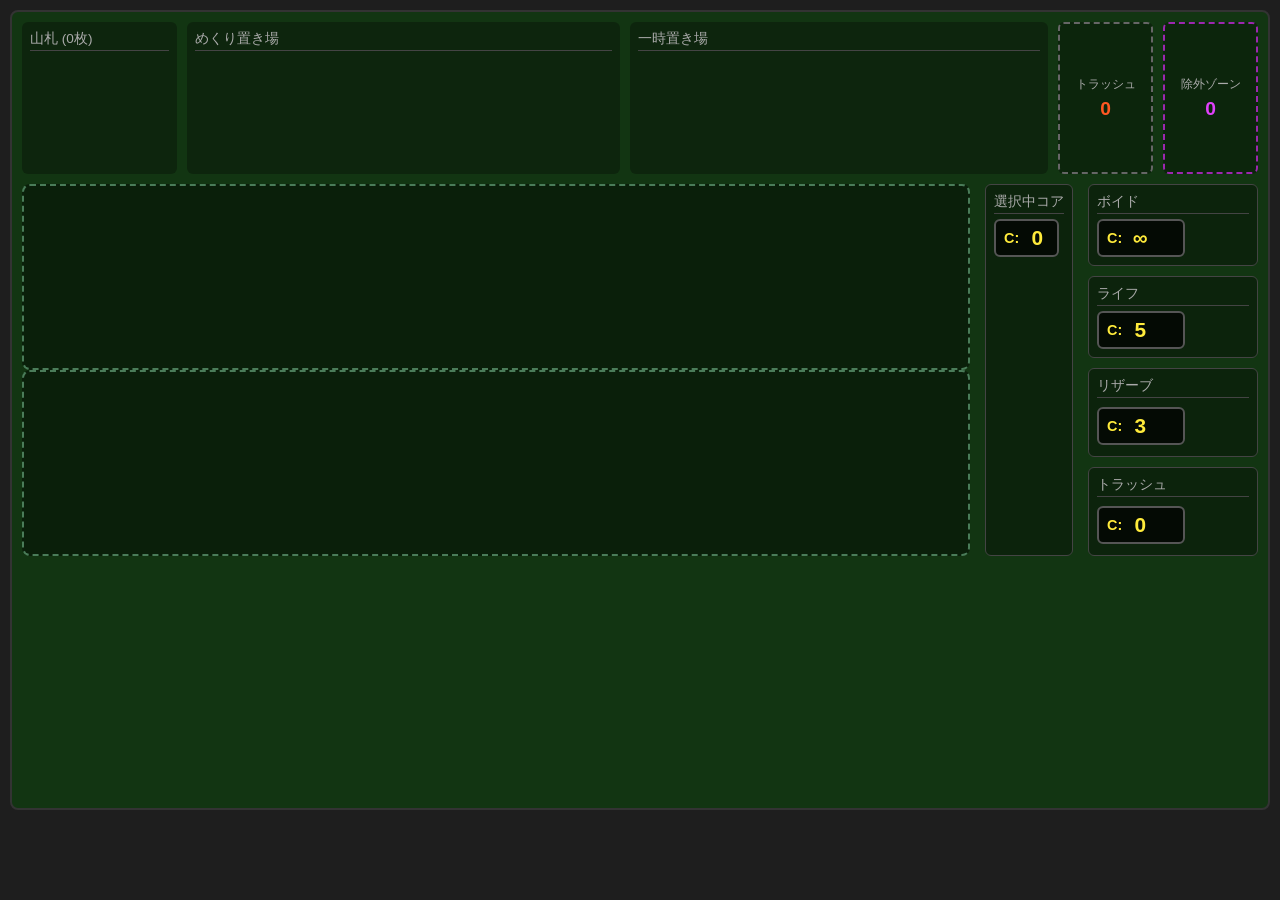
==== shared.html @ 0eee8c38 "ドラック処理追加+画面共有進捗追加" ====
<!DOCTYPE html>
<html lang="ja">

<head>
    <meta charset="UTF-8">
    <meta name="viewport" content="width=device-width, initial-scale=1.0, maximum-scale=1.0, user-scalable=no">
    <title>バトスピ共有用画面</title>
    <link rel="stylesheet" href="style.css">
</head>

<body>
    <!-- プレイマット画面 -->
    <div id="playmat-shared">
        <div class="top-row">
            <!-- 山札ゾーン -->
            <div class="deck-area pc-only-contents">
                <div class="zone-title">山札 (<span data-num="deck-count">0</span>枚)</div>
                <div class="floating-deck">
                </div>
            </div>

            <!-- めくり置き場 -->
            <div class="temp-area" id="zone-temp">
                <div class="zone-title pc-only-contents">めくり置き場</div>
                <div class="temp-cards-container" id="temp-cards-container"></div>
            </div>

            <!-- 一時置き場 -->
            <div class="free-area" id="zone-free">
                <div class="zone-title pc-only-contents">一時置き場</div>
                <div class="free-area-cards" id="free-cards-container"></div>
            </div>

            <div class="top-row-rows-rapper"><!-- スマホ用ラッパー-->
                <!-- カードトラッシュ -->
                <div class="card-trash-area" id="zone-card-trash">
                    <div class="zone-title" style="border:none; margin:0; font-size:0.75rem;">トラッシュ</div>
                    <div class="card-trash-count" id="card-trash-count">0</div>
                </div>

                <!-- 除外ゾーン -->
                <div class="remove-area" id="zone-remove">
                    <div class="zone-title" style="border:none; margin:0; font-size:0.75rem;">除外ゾーン</div>
                    <div class="remove-count" id="remove-count">0</div>
                </div>
            </div>
        </div>

        <!-- メインプレイエリア（フィールド ＋ 右側の縦並びコアゾーン） -->
        <!-- <div class="zone-title pc-only-contents">フィールド</div> -->
        <div class="main-play-row">
            <!-- フィールドエリア -->
            <!-- 左側：上下に並べるフィールド群のラッパー -->
            <div class="fields-column">
                <!-- 上段フィールド -->
                <div class="field-area" id="zone-field1">
                    <div id="field1-cards-container" class="field-area-container"></div>
                </div>
                <!-- 下段フィールド -->
                <div class="field-area pc-only-contents" id="zone-field2">
                    <div id="field2-cards-container" class="field-area-container"></div>
                </div>
            </div>

            <div class="core-zone pc-only-contents" id="zone-choice">
                <div class="zone-title">選択中コア</div>
                <div class="core-zone-content" id="choice-content">
                    <div class="zone-core-counter" id="choice-counter">
                        <span class="core-label">C:</span>
                        <span class="core-num" data-num="choice-count">0</span>
                    </div>
                </div>
            </div>
            <!-- コア管理ゾーン（ライフ・リザーブ・トラッシュを縦に積み上げ） -->
            <div class="core-zones-column">
                <div class="core-zones-column-rapper">
                    <!-- ボイド -->
                    <div class="core-zone" id="zone-void">
                        <div class="zone-title">ボイド
                            <span class="core-zone-title-minus">から取る</span>
                            <span class="core-zone-title-puls">へ置く</span>
                        </div>
                        <div class="core-zone-content" id="void-content">
                            <div class="zone-core-counter" id="void-counter">
                                <span class="core-label">C:</span>
                                <span class="core-num" id="void-count">∞</span>
                            </div>
                        </div>
                    </div>
                    <!-- ライフ -->
                    <div class="core-zone" id="zone-life">
                        <div class="zone-title">ライフ
                            <span class="core-zone-title-minus">から取る</span>
                            <span class="core-zone-title-puls">へ置く</span>
                        </div>
                        <div class="core-zone-content" id="life-content">
                            <div class="zone-core-counter" id="life-counter">
                                <span class="core-label">C:</span>
                                <span class="core-num" id="life-count">5</span>
                            </div>
                        </div>
                    </div>
                </div>
                <!-- リザーブ -->
                <div class="core-zone" id="zone-reserve">
                    <div class="zone-title">リザーブ
                        <span class="core-zone-title-minus">から取る</span>
                        <span class="core-zone-title-puls">へ置く</span>
                    </div>
                    <div class="core-zone-content" id="reserve-content">
                        <div class="core-zones-column-rapper">
                            <div class="zone-core-counter" id="reserve-counter">
                                <span class="core-label">C:</span>
                                <span class="core-num" id="reserve-count">3</span>
                            </div>
                            <div class="soul-holder" id="reserve-soul-holder"></div>
                        </div> 
                    </div>
                </div>

                <!-- トラッシュ（コア用） -->
                <div class="core-zone" id="zone-trash">
                    <div class="zone-title">トラッシュ
                        <span class="core-zone-title-minus">から取る</span>
                        <span class="core-zone-title-puls">へ置く</span>
                    </div>
                    <div class="core-zone-content" id="trash-content">
                        <div class="core-zones-column-rapper">
                            <div class="zone-core-counter" id="trash-counter">
                                <span class="core-label">C:</span>
                                <span class="core-num" id="trash-count">0</span>
                            </div>
                            <div class="soul-holder" id="trash-soul-holder"></div>
                        </div>
                    </div>
                </div>
                <div class="notpc-only-contents">
                <div style="display: block;">
                    <span>選択中コア</span><br>
                    <div class="core-num" data-num="choice-count">1</div>
                </div>  
                </div>
            </div>
        </div>

    </div>

    <!-- カード拡大プレビュー用モーダル -->
    <div id="card-preview-modal" style="display: none; position: fixed; top: 0; left: 0; width: 100%; height: 100%; background: rgba(0, 0, 0, 0.7); justify-content: center; align-items: center; z-index: 9999; cursor: pointer;">
        <img id="card-preview-img" src="" alt="Card Preview" style="max-height: 80vh; border-radius: 8px; box-shadow: 0 4px 20px rgba(0,0,0,0.5);">
    </div>

    <!-- 共通カード一覧モーダル（トラッシュ・除外用） -->
    <div id="list-modal">
        <div class="modal-content">
            <div class="modal-header">
                <h3 id="modal-title">カード一覧 (<span id="modal-count">0</span>枚)</h3>
            </div>

            <div class="modal-cards-grid" id="modal-cards-container"></div>
        </div>
    </div>

    <script src="shared.js"></script>
</body>

</html>
---- style.css ----
body {
    font-family: sans-serif;
    background-color: #1e1e1e;
    color: #fff;
    margin: 0;
    padding: 10px;
    user-select: none;
}

/* ダブルタップ拡大、ピンチズーム、デフォルトのスクロールなどを無効化する */
body {
    -webkit-user-select: none; /* Safari用 */
    user-select: none;         /* 標準 */
    touch-action: manipulation;
}

h1 {
    font-size: 1.2rem;
    margin: 0 0 10px 0;
}


/* セットアップ・プレビュー画面 */
#setup-container {
    background: #2d2d2d;
    padding: 15px;
    border-radius: 8px;
    margin-bottom: 10px;
}

#preview-section {
    display: none;
    margin-top: 15px;
    background: #252525;
    padding: 15px;
    border-radius: 8px;
}

/* グリッドプレビューを描画するコンテナ */
#grid-preview-container {
    position: relative;
    display: inline-block;
    max-width: 100%;
    border: 2px solid #555;
    margin-bottom: 15px;
    line-height: 0;
}

#canvas-preview {
    display: block;
    max-width: 100%;
    height: auto;
}

/* グリッドの上に重ねるカードごとのオーバーレイ（中央配置） */
.grid-overlay-cell {
    position: absolute;
    box-sizing: border-box;
    border: 2px dashed rgba(255, 0, 0, 0.8);
    display: flex;
    justify-content: center;
    align-items: center;
    pointer-events: none;
}

/* マス中央の大きめな枚数調整バッジ */
.grid-counter-badge {
    background: rgba(0, 0, 0, 0.85);
    border: 3px solid #ffeb3b;
    border-radius: 8px;
    /*padding: 8px 12px;*/
    display: flex;
    align-items: center;
    pointer-events: auto;
    box-shadow: 0 4px 10px rgba(0, 0, 0, 0.7);
    width: 100%;
    max-width: 120px;
    display: grid;
    /* 3つの要素を「1:1:1」の割合で等分に並べる */
    grid-template-columns: repeat(3, 1fr); 
}

.grid-counter-badge button {
    height: 36px;
    background: #444;
    color: #fff;
    border: none;
    border-radius: 6px;
    cursor: pointer;
    font-weight: bold;
    font-size: 20px;
    display: flex;
    justify-content: center;
    align-items: center;
}

.grid-counter-badge button:hover {
    background: #666;
}

.grid-counter-badge span {
    font-weight: bold;
    color: #ffeb3b;
    text-align: center;
}

/* 合計枚数表示エリア */
#deck-total-info {
    font-size: 1.1rem;
    margin-bottom: 10px;
    font-weight: bold;
}

#deck-total-info.invalid {
    color: #ff5252;
}

#deck-total-info.valid {
    color: #4CAF50;
}

/* プレイマット画面（横幅を揃えるための基準幅） */
#playmat {
    display: none;
    position: relative;
    width: 100%;
    min-height: 800px;
    background: #123512;
    border: 2px solid #333;
    border-radius: 8px;
    padding: 10px;
    box-sizing: border-box;
}

#playmat-shared {
    display: block;
    position: relative;
    width: 100%;
    min-height: 800px;
    background: #123512;
    border: 2px solid #333;
    border-radius: 8px;
    padding: 10px;
    box-sizing: border-box;
}

.zone-title {
    font-size: 0.85rem;
    color: #aaa;
    margin-bottom: 5px;
    border-bottom: 1px solid #444;
    padding-bottom: 2px;
}
@media (max-width: 768px) {
    .zone-title {
        font-size: 0.65rem;
    }
  }

/* 最上段レイアウト：flexで幅を割り振り、中段と完全に横幅を一致させる */
.most-top-row {
    display: flex;
    gap: 10px;
    margin-bottom: 10px;
    width: 100%;
    box-sizing: border-box;
}

/* 上段レイアウト：flexで幅を割り振り、中段と完全に横幅を一致させる */
.top-row {
    display: flex;
    gap: 10px;
    margin-bottom: 10px;
    width: 100%;
    box-sizing: border-box;
}

.deck-area,
.temp-area,
.free-area,
.card-trash-area,
.remove-area {
    background: rgba(0, 0, 0, 0.3);
    padding: 8px;
    border-radius: 6px;
    box-sizing: border-box;
}

.deck-area:hover,
.temp-area:hover,
.free-area:hover,
.card-trash-area:hover,
.remove-area:hover,
.field-area:hover,
.hand-area:hover{
    background: rgba(82, 66, 66, 0.5);
}
.core-zone:hover {
    background: rgba(226, 113, 113, 0.5);
}

/* 各ゾーンの幅配分 */
.deck-area {
    width: 155px;
    min-height: 120px;
    cursor: pointer;
    flex-shrink: 0;
}

.temp-area {
    flex-grow: 1;
    min-width: 250px;
    min-height: 120px;
    cursor: pointer;
}


.temp-cards-container {
    display: flex;
    gap: 8px;
    overflow-x: auto;
    min-height: 110px;
    height: 65%;
    align-items: center;
}
@media (max-width: 768px) {
    .temp-area  {
        min-width: 30px;
        min-height: 45px;
    }
    .temp-cards-container{
        min-height: 30px;
        height: 50%;
    }
  }

.free-area {
    flex-grow: 1;
    min-width: 250px;
    min-height: 120px;
    cursor: pointer;
}


.free-area-cards {
    display: flex;
    gap: 8px;
    overflow-x: auto;
    min-height: 110px;
    height: 65%;
    align-items: center;
}
@media (max-width: 768px) {
    .free-area  {
        min-width: 30px;
        min-height: 45px;
    }
    .free-area-cards{
        min-height: 30px;
        height: 50%;
    }
  }

.card-trash-area {
    width: 95px;
    min-height: 90px;
    border: 2px dashed #666;
    display: flex;
    flex-direction: column;
    justify-content: center;
    align-items: center;
    text-align: center;
    cursor: pointer;
    flex-shrink: 0;
}

.card-trash-count {
    font-size: 1.2rem;
    color: #ff5722;
    font-weight: bold;
    margin-top: 3px;
}

.remove-area {
    width: 95px;
    min-height: 90px;
    border: 2px dashed #9c27b0;
    display: flex;
    flex-direction: column;
    justify-content: center;
    align-items: center;
    text-align: center;
    cursor: pointer;
    flex-shrink: 0;
}

.remove-count {
    font-size: 1.2rem;
    color: #e040fb;
    font-weight: bold;
    margin-top: 3px;
}

/* メインプレイエリア（フィールド ＋ 右側の縦並びコアゾーン） */
.main-play-row {
    display: flex;
    gap: 15px;
    margin-bottom: 15px;
    width: 100%;
    box-sizing: border-box;
}
@media (max-width: 768px) {
    .main-play-row  {
      flex-direction: column; /* 縦並びに変えるなど */
    }
  }

/* 左側のフィールド群を縦に並べるコンテナ */
.fields-column {
    display: flex;
    flex-direction: column;
    gap: 0px;
    flex-grow: 1;      /* 右側のコアゾーンの横を除いた残りの幅をすべて埋める */
    min-width: 0;      /* flexアイテムが縮みすぎたりバグるのを防ぐ */
    box-sizing: border-box;
}

/* 個別のフィールドエリア（上下それぞれ） */
.field-area {
    width: 100%;
    background: rgba(0, 0, 0, 0.4);
    border: 2px dashed #4a7c59;
    border-radius: 8px;
    padding: 10px;
    min-height: 50%; /* 上下に分けるため少しコンパクトに */
    position: relative;
    cursor: pointer;
    box-sizing: border-box;
}


.field-area-container{
    display: flex;
    gap: 58px;
    height: 100%;
    margin-left: 30px;
    overflow-x: auto;
}
@media (max-width: 768px) {
    .field-area {
        height: 20vh;
    }
    .field-area-container{
        gap:35px;
        margin-left: 8px;
    }
  }

/* コア管理ゾーン群（縦並び） */
.core-zones-column {
    display: flex;
    flex-direction: column;
    gap: 10px;
    width: 170px;
    flex-shrink: 0;
}
@media (max-width: 768px) {
    .core-zones-column  {
      flex-direction:row; /* 縦並びに変えるなど */
      width:auto;
    }
  }


.core-zone {
    position: relative;
    background: rgba(0, 0, 0, 0.35);
    border: 1px solid #444;
    border-radius: 6px;
    padding: 8px;
    cursor: pointer;
}


.core-zone-badge{
    position: absolute;
    top: -10px;   /* 上に少しはみ出させる */
    right: -10px;  /* 右に少しはみ出させる */
    
    background-color: #ff4757; /* 目立つ色（追加なら赤や青など） */
    color: white;
    padding: 4px 8px;
    border-radius: 12px;
    font-size: 12px;
    font-weight: bold;
    box-shadow: 0 2px 4px rgba(0,0,0,0.2); /* 浮き出た感じを出すと綺麗 */
    
    /* 初期状態は非表示（ホバー中だけ出す） */
    display: none;
}

.core-zone-title-puls{display: none;}
@media (min-width: 769px) {
    .core-zone:hover .core-zone-title-puls{
        color: rgb(61, 255, 36);
        display:contents;
    }
}
.core-zone:has(.zone-core-counter:hover) .core-zone-title-puls{
    display: none;
}
.core-zone:has(.soul-core-elem:hover) .core-zone-title-puls{
    display: none;
}

.core-zone-title-minus{display: none;}
@media (min-width: 769px) {
    .core-zone:has(.zone-core-counter:hover) .core-zone-title-minus{
        color: rgb(255, 134, 134);
        display: contents;
    }
}


.core-zone-content {
    display: flex;
    align-items: center;
    justify-content: space-between;
    margin-top: 5px;
}

.zone-core-counter {
    background: rgba(0, 0, 0, 0.7);
    border: 2px solid #555;
    border-radius: 6px;
    padding: 5px 8px;
    display: flex;
    align-items: center;
    gap: 6px;
    min-width: 45%;
}

.zone-core-counter:hover{
    background: rgba(218, 40, 40, 0.7);
}

.core-zone:has(.zone-core-counter:hover){
    background: rgba(0, 0, 0, 0.35);
}
.core-zone:has(.soul-core-elem:hover){
    background: rgba(0, 0, 0, 0.35);
}
.core-label {
    font-size: 0.9rem;
    color: #ffeb3b;
    font-weight: bold;
}

.core-num {
    font-size: 1.3rem;
    color: #ffeb3b;
    font-weight: bold;
    min-width: 24px;
    text-align: center;
}

@media (max-width: 768px) {
    .core-label{
        font-size: 0.6rem;
    }
    .core-num  {
        font-size: 0.7rem;
    }
  }

.core-btn-col {
    display: flex;
    flex-direction: column;
    gap: 2px;
}

.core-ctrl-btn {
    background: #444;
    color: #fff;
    border: none;
    width: 20px;
    height: 20px;
    border-radius: 3px;
    cursor: pointer;
    font-size: 12px;
    font-weight: bold;
    display: flex;
    justify-content: center;
    align-items: center;
}

.core-ctrl-btn:hover {
    background: #666;
}

.soul-holder {
    min-width: 45px;
    min-height: 45px;
    display: flex;
    align-items: center;
    justify-content: center;
}

.hand-area {
    background: rgba(0, 0, 0, 0.5);
    border: 2px solid #555;
    border-radius: 8px;
    padding: 10px;
    min-height: 30vh;
    height:30vh;
    display: flex;
    gap: 10px;
    overflow-x: auto;
    cursor: pointer;
    width: 100%;
    box-sizing: border-box;
}
@media (max-width: 768px) {
    .hand-area {
        min-height: 20vh;
        height:20vh;
    }
}

/* カードスタイル（サイズ：80px × 112px） */
.card {
    height: 100%;
    aspect-ratio: 59 / 86;
    background: #fff;
    color: #000;
    border-radius: 4px;
    box-shadow: 0 2px 5px rgba(0, 0, 0, 0.5);
    position: relative;
    cursor: pointer;
    box-sizing: border-box;
    font-size: 10px;
    flex-shrink: 0;
    transition: box-shadow 0.1s;
}

.card.selected {
    box-shadow: 0 0 10px 3px #ffeb3b;
    border: 2px solid #ffeb3b;
}

.card-img-wrapper {
    width: 100%;
    height: 100%;
    position: absolute;
    top: 0;
    left: 0;
    z-index: 1;
    border-radius: 4px;
    overflow: hidden;
    transition: transform 0.1s;
    transform-origin: center center;
}

/* 通常の疲労（90度回転） */
.card.tapped .card-img-wrapper {
    transform: rotate(90deg);
}

/* 重疲労（180度回転・逆向き） */
.card.heavy-tapped .card-img-wrapper {
    transform: rotate(180deg);
}

.card-img-wrapper img {
    width: 100%;
    height: 100%;
    object-fit: cover;
    pointer-events: none;
}

.card-ui {
    position: absolute;
    top: 0;
    left: 0;
    z-index: 2;
    width: 100%;
    height: 100%;
    display: flex;
    flex-direction: column;
    justify-content: space-between;
    pointer-events: none;
}

/* カード上のコアカウンター（フィールドでのみ表示される） */
.card:not(.in-field) .card-ui {
    display: none !important;
}

.core-badge {
    background: rgba(0, 0, 0, 0.8);
    border: 2px solid #ffeb3b;
    color: #ffeb3b;
    padding: 3px 6px;
    border-radius: 4px;
    font-weight: bold;
    font-size: 0.95rem;
    display: flex;
    align-items: center;
    gap: 5px;
    margin: 3px;
    align-self: flex-start;
    pointer-events: auto;
    box-shadow: 0 2px 5px rgba(0, 0, 0, 0.6);
    min-width: 75%;
}

.core-badge:hover{
    background: rgba(218, 40, 40, 0.7);
}


.card-soul-indicator {
    width: 32px;
    height: 32px;
    background: radial-gradient(circle, #ff9800, #e65100);
    border: 2px solid #fff;
    border-radius: 50%;
    box-shadow: 0 0 8px rgba(255, 152, 0, 0.9);
    color: #fff;
    font-weight: bold;
    font-size: 7px;
    display: flex;
    justify-content: center;
    align-items: center;
    text-align: center;
    line-height: 1.0;
    margin: 3px;
    align-self: flex-start;
    pointer-events: auto;
    cursor: pointer;
}

.card-soul-indicator:hover {
    box-shadow: 0 0 12px 4px #57f128;
    border: 2px solid #57f128;
}

.card-soul-indicator.selected {
    box-shadow: 0 0 12px 4px #ffeb3b;
    border: 2px solid #ffeb3b;
}

#soul-core {
    width: 42px;
    height: 42px;
    background: radial-gradient(circle, #ff9800, #e65100);
    border: 2px solid #fff;
    border-radius: 50%;
    box-shadow: 0 0 10px rgba(255, 152, 0, 0.8);
    color: #fff;
    font-weight: bold;
    font-size: 9px;
    display: flex;
    justify-content: center;
    align-items: center;
    cursor: pointer;
    z-index: 100;
    text-align: center;
    line-height: 1.1;
    flex-shrink: 0;
    pointer-events: auto;
}

#soul-core:hover{
    box-shadow: 0 0 15px 5px #57f128;
    border: 2px solid #57f128;
}

#soul-core.selected {
    box-shadow: 0 0 15px 5px #ffeb3b;
    border: 2px solid #ffeb3b;
}
@media (max-width: 768px) {
    #soul-core {
        margin-top: 20px;
    }
  }


.floating-deck {
    display: flex;
    flex-direction: column;
    gap: 5px;
}

.deck-btn-group {
    display: flex;
    gap: 4px;
    flex-wrap: wrap;
}

button.action-btn {
    background: #2196F3;
    color: white;
    border: none;
    padding: 4px 6px;
    border-radius: 4px;
    cursor: pointer;
    font-size: 0.7rem;
    white-space: nowrap;
}

button.action-btn:hover {
    background: #0b7dda;
}

#guide-msg {
    background: #333;
    padding: 5px 10px;
    border-radius: 4px;
    margin-bottom: 10px;
    font-size: 0.9rem;
    color: #ffeb3b;
}

/* モーダルウィンドウ（カードトラッシュ・除外一覧用） */
#list-modal {
    display: none;
    position: fixed;
    top: 0;
    left: 0;
    width: 100%;
    height: 100%;
    background: rgba(0, 0, 0, 0.7);
    z-index: 1000;
    justify-content: center;
    align-items: center;
}

.modal-content {
    background: #2d2d2d;
    border: 2px solid #555;
    border-radius: 8px;
    padding: 20px;
    width: 80%;
    height: 65vh;
    overflow-y: auto;
    box-sizing: border-box;
}

.modal-header {
    /* display: flex; */
    justify-content: space-between;
    align-items: center;
    margin-bottom: 10px;
    border-bottom: 1px solid #444;
    padding-bottom: 8px;
}

.modal-toolbar {
    /* display: flex; */
    gap: 8px;
    margin-bottom: 12px;
    background: rgba(0, 0, 0, 0.3);
    padding: 8px;
    border-radius: 6px;
    align-items: center;
}

.modal-toolbar span {
    font-size: 0.85rem;
    color: #ffeb3b;
    margin-right: auto;
}

.modal-cards-grid {
    display: flex;
    gap: 10px;
    flex-wrap: wrap;
    height: 20vh;
}

.close-modal-btn {
    background: #f44336;
    color: white;
    border: none;
    padding: 5px 10px;
    border-radius: 4px;
    cursor: pointer;
}

.close-modal-btn:hover {
    background: #d32f2f;
}

.soul-core-badge {
    color: #ffeb3b; /* あるいは好みの赤色 */
    font-weight: bold;
}

/*カードをプレビューする*/
#card-preview-modal {
    display: none;
    position: fixed;
    top: 0; left: 0; width: 100%; height: 100%;
    background: rgba(0, 0, 0, 0.7);
    justify-content: center;
    align-items: center;
    z-index: 9999;
}
#card-preview-modal img {
    height:80vh;
    border-radius: 8px;
    box-shadow: 0 4px 20px rgba(0,0,0,0.5);
}

.top-row-rows-rapper{
    display: contents;
}

@media (max-width: 768px) {
    .top-row-rows-rapper  {
        display: block;
    }
  }

.core-zones-column-rapper{
    display: contents;
}
@media (max-width: 768px) {
    .core-zones-column-rapper  {
        display: block;
    }
  }

@media (max-width: 768px) {
.pc-only-contents{
    display: none;
}
}
.notpc-only-contents{
    display: none;
}
@media (max-width: 768px) {
    .notpc-only-contents{
        display: contents;
    }
}

/* カードのタップ判定用透明オーバーレイ */
.card-touch-overlay {
    position: absolute;
    top: 0;
    left: 0;
    width: 100%;
    height: 100%;
    background: transparent;
    touch-action: manipulation;
}
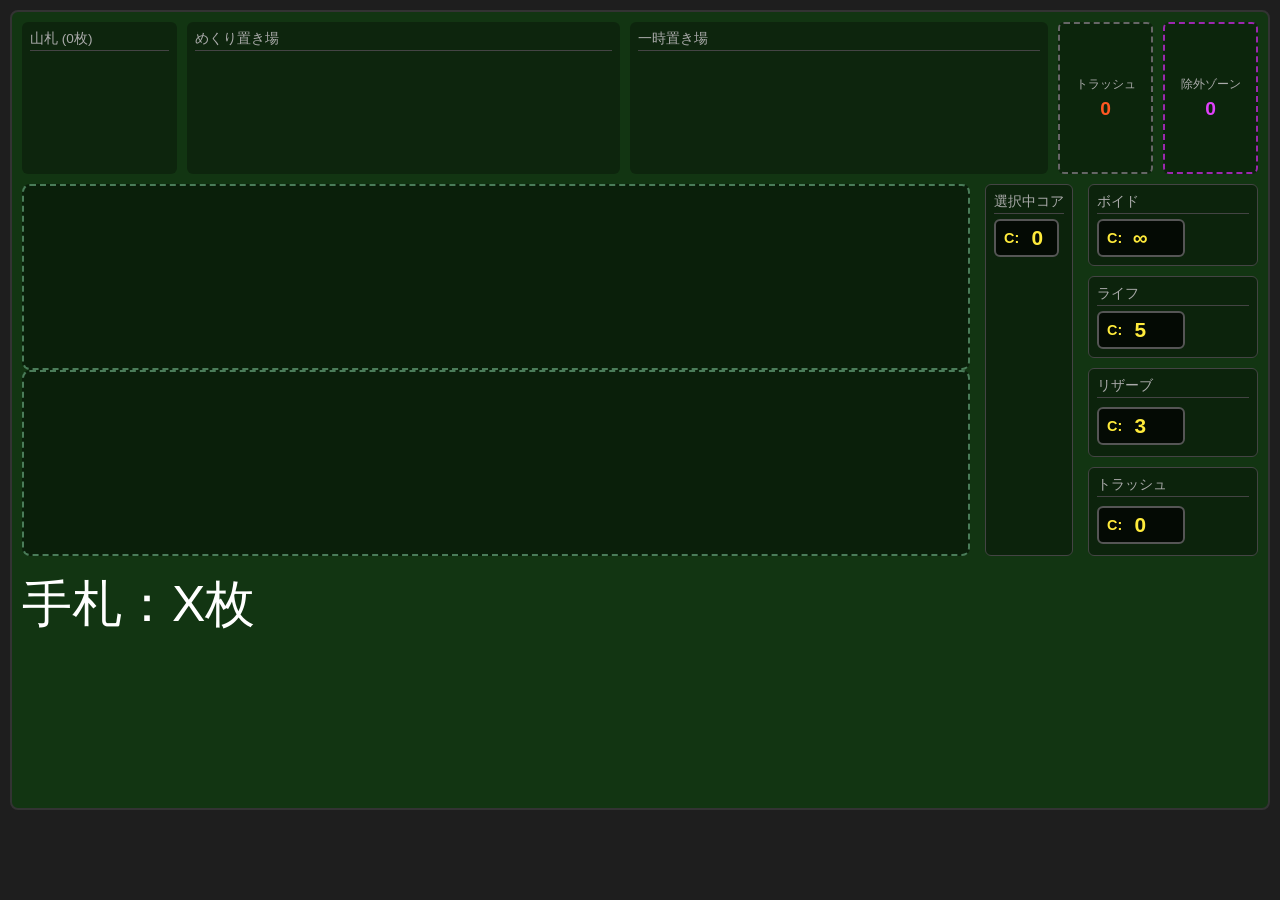
==== commit 739e71fb: "画面共有とりあえず完成" ====
--- a/shared.html
+++ b/shared.html
@@ -142,6 +142,7 @@
                 </div>
             </div>
         </div>
+        <span id="handCount" style="font-size:50px">手札：X枚</span>
 
     </div>
 
